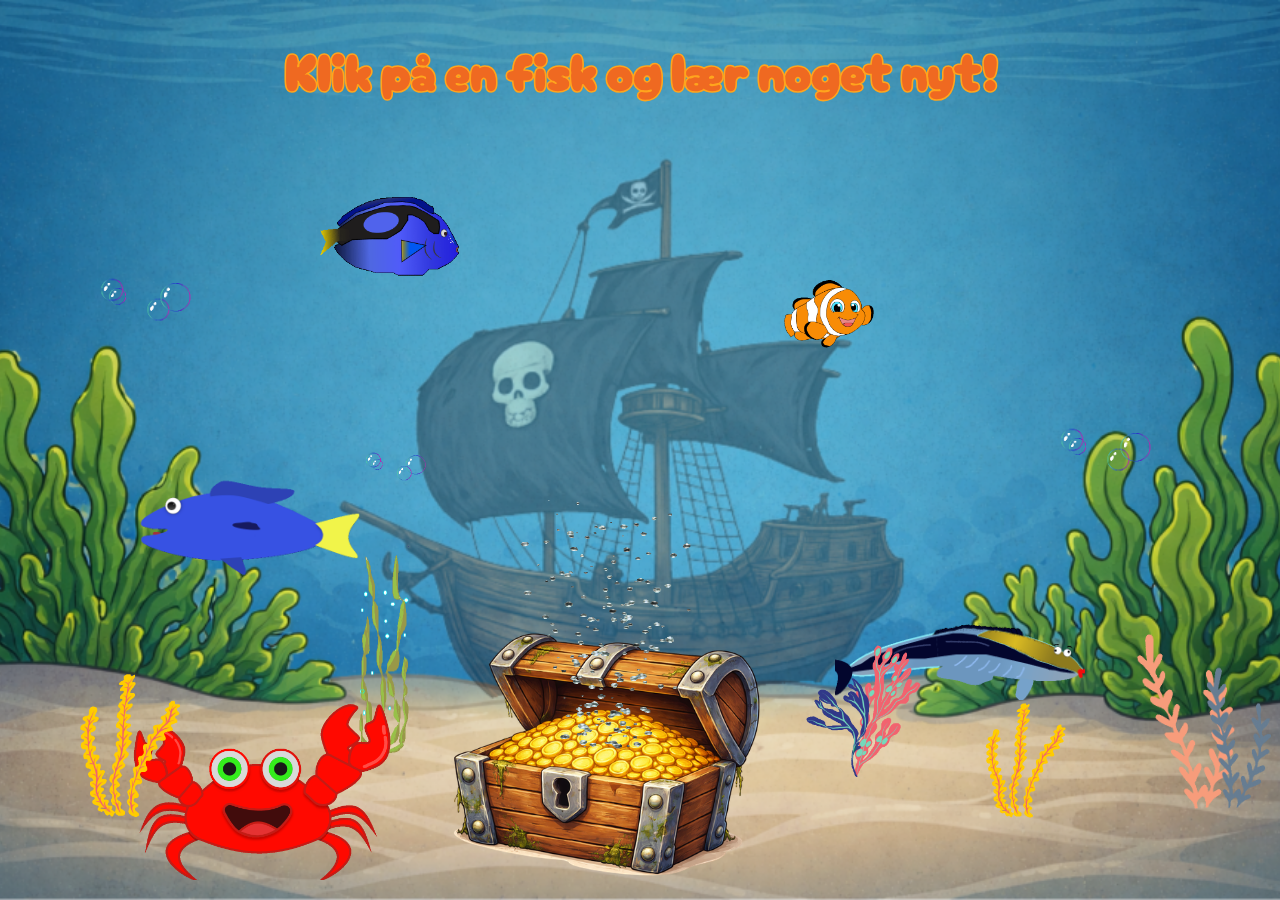
==== index.html @ a8e02406 "H1" ====
<!DOCTYPE html>
<html lang="en">
<head>
    <meta charset="UTF-8">
    <meta name="viewport" content="width=device-width, initial-scale=1.0">
    <title>Akvarium case</title>
    <link rel="stylesheet" href="css/style.css">
    <link href='https://fonts.googleapis.com/css?family=Cherry Bomb One' rel='stylesheet'>
</head>
<body>
    <h1 class="title">Klik på en fisk og lær noget nyt!</h1>


    <!-- Billedet af skattekisten - med class "skattekiste" -->
<img src="img/skattekiste.png" alt="skattekiste" class="skattekiste">

<!-- Gif'en af krabben med class "krabbe" -->
 <img src="gifs/fisk/krabbe.gif" alt="krabbe" class="krabbe">
    
 <!-- Gif'en af bobler fra kisten med class "bubbles-chest" -->
<img src="gifs/bubble-sticker-by-arata.gif" alt="bobbler gif" class="bubbles-chest">

<!-- Gifs af små bobler med class "bubbles-small 1/2" -->
<img src="gifs/fire-bobler.gif" alt="Små bobler" class="bubbles-small-1">
<img src="gifs/fire-bobler.gif" alt="Små bobler" class="bubbles-small-2">
<img src="gifs/fire-bobler.gif" alt="Små bobler" class="bubbles-small-3">

<!-- Gif'en af pink koral med class "pink-coral" -->
<img src="gifs/pink-coral.gif" alt="Pink koral" class="pink-coral">

<!-- Gifs af gul koral med class "yellow-coral" -->
<img src="gifs/vegan-sticker.gif" alt="Gul koral" class="yellow-coral-1">
<img src="gifs/vegan-sticker.gif" alt="Gul koral" class="yellow-coral-2">

<!-- Gif'en af grøn tang med class "green-seaweed" -->
<img src="gifs/tang.gif" alt="Grøn tang" class="green-seaweed">

<!-- Gif'en af koral der bevæger sig med class "moving-coral" -->
<img src="gifs/water-ocean.gif" alt="Koral der bevæger sig" class="moving-coral">

<!-- Alle fiske-GIF's (Udover krabben) -->
<img src="gifs/fisk/blaachromisfisk.gif" alt="Blå chromis fisk" class="blob">
<img src="gifs/fisk//nemo.gif" alt="Klovnfisk" class="nemo">
<img src="gifs/fisk/paletkirurgfisk.gif" alt="Kirurgfisk" class="dory">
<img src="gifs/fisk/pallepudsefisk.gif" alt="Pudsefisk" class="palle">

<!-- Talebobbel med class "text-felt" -->
 <img src="img/talebobbel-kalle.webp" alt="Talebobbel" class="text-felt-to">

    <script src="js/script.js"></script>
</body>
</html>
---- css/style.css ----
body{
    background-image: url("../img/baggrund.png");
    background-size: cover;
    background-position: center;
    background-attachment: fixed;

}


.title{
color: #EF6921; 
-webkit-text-stroke: 0.1rem #ffa51d;
text-shadow: 1px #FFA51D;
font-family: 'Cherry Bomb One';
font-size: 50px;
text-align: center;
word-spacing: -6px;

animation: blink-title ease-in-out 2.6s infinite;
}

@keyframes blink-title {
    0% { 
    opacity: 1; 
    }  
    
    20% { 
    opacity: 1;
    }

    40% {
    opacity: 0.4;  
    }

    50% { 
    opacity: 0.4; 
    } 

    60% {
    opacity: 0.4;
    }

    80% {
    opacity: 1;
    }

    100% {
    opacity: 1;
    }
}




.skattekiste {
    position: absolute;
    bottom: 20px;
    left: 47%;
    transform: translateX(-50%);
    width: 330px;
    height: auto;

}


.bubbles-chest {
    position: absolute;
    bottom:150px;
    left: 47%;
    transform: translateX(-50%);
    width: 200px;
    height: 250px;

}

.bubbles-small-1 {
    position: absolute;
    bottom: 400px;
    left: 30%;
    transform: translateX(-50%);
    width: 100px;
    height: auto;
}

.bubbles-small-2 {
    position: absolute;
    bottom: 550px;
    left: 10%;
    transform: translateX(-50%);
    width: 150px;
    height: auto;
}

.bubbles-small-3 {
    position: absolute;
    bottom: 400px;
    left: 85%;
    transform: translateX(-50%);
    width: 150px;
    height: auto;
}

.pink-coral {
    position: absolute;
    bottom: 120px;
    left: 67%;
    transform: translateX(-50%);
    width: 140px;
    height: auto;
}

.yellow-coral-1 {
    position: absolute;
    bottom: 80px;
    left: 80%;
    transform: translateX(-50%);
    width: 120px;
    height: auto;
}

.yellow-coral-2 {
    position: absolute;
    bottom: 80px;
    left: 10%;
    transform: translateX(-50%);
    width: 150px;
    height: auto;
}

.moving-coral {
    position: absolute;
    bottom: 85px;
    left: 95%;
    transform: translateX(-50%);
    width: 200px;
    height: auto;
    animation: moveCoral 3s ease-in-out infinite alternate;
}

.green-seaweed {
    position: absolute;
    bottom: 140px;
    left: 30%;
    transform: translateX(-50%);
    width: 50px;
    height: auto;
    z-index: -1;
}

/* ---------------------------------------------------------------------------- */
/* Nemo afsnit ---------------------------------------------------------------- */
/* ---------------------------------------------------------------------------- */


.nemo {
    position: absolute;
    bottom: 500px;
    left: 70%;
    transform: translateX(-50%);
    width: 350px;
    height: auto;
    
    animation: move-nemo-right-and-left 10s ease-in-out infinite ;

}

/* Laver bevægelsen med start og slut punkter til .nemo*/

@keyframes move-nemo-right-and-left {
    
    /* Procenterne viser hvor langt i animations processen vi er, altså ift. tiden animationen varer */

    0% {
        left: 10%;  
        /* Left fortæller om at objektet er placeret 10% fra venstre kanten */
        bottom: 500px;
        /* Bottom bruges til at flytte rundt på fisken, så den kan svømme op/ned  */
        transform: scaleX(1);
        /* scaleX kan bruges til at f.eks spejlvende fisken */
        
    }

    15% {
        bottom: 400px;
        transform: scaleX(1) translateY(-20px); 
        /* TranslateY giver fisken et lille hop nedad */
    }

    30% {
        transform: scaleX(1) translateY(30px);
        /* TranslateY giver fisken et lille hop opad */
    }

    45% {
        /* sørger for at fisken først vender sig mod slutningen af retningen */
        transform: scaleX(1); 
        
    }
    50% {
        left: 70%;

         /*Spejlvender fisken igen, så den svømmer den anden vej igen  */
        transform: scaleX(-1); 
    }

    65% {
        bottom: 150px;
        transform: scaleX(-1) translateY(-10px);
    }

    75% {
        transform: scaleX(-1) translateY(20px);
    }

    95% {
        
        /* sørger for at fisken først vender sig mod slutningen af retningen */
        transform: scaleX(-1); 
    }
    100% {
        left: 10%;             /* Er tilbage ved starten */
        transform: scaleX(1);  /* Vender sig om igen */
    }
}



/* ---------------------------------------------------------------------------- */
/* Dory afsnit ---------------------------------------------------------------- */
/* ---------------------------------------------------------------------------- */

.dory {
    position: absolute;
    bottom: 550px;
    z-index: -2;
    left: 30%;
    transform: translateX(-50%);
    width: 400px;
    height: auto;

    animation: move-dory-right-and-left 9s ease-in-out infinite ;
}


/* Laver bevægelsen med start og slut punkter til .dory*/

@keyframes move-dory-right-and-left {
    
    /* Procenterne viser hvor langt i animations processen vi er, altså ift. tiden animationen varer */

    0% {
        left: 10%;  
        /* Left fortæller om at objektet er placeret 10% fra venstre kanten */
        transform: scaleX(1);
        /* scaleX spejlvender så fisken kigger mod højre */
        
    }

    15% {
        transform: scaleX(1) translateY(-30px); 
        /* TranslateY giver fisken et lille hop nedad */
    }

    30% {
        transform: scaleX(1) translateY(50px);
        /* TranslateY giver fisken et lille hop opad */
    }

    45% {
        /* sørger for at fisken først vender sig mod slutningen af retningen */
        transform: scaleX(1); 
        
    }
    50% {
        left: 70%;

         /*Spejlvender fisken igen, så den svømmer den anden vej igen  */
        transform: scaleX(-1); 
    }

    65% {
        transform: scaleX(-1) translateY(-30px);
    }

    75% {
        transform: scaleX(-1) translateY(50px);
    }

    95% {
        
        /* sørger for at fisken først vender sig mod slutningen af retningen */
        transform: scaleX(-1); 
    }
    100% {
        left: 10%;             /* Er tilbage ved starten */
        transform: scaleX(1);  /* Vender sig om igen */
    }
}


/* ---------------------------------------------------------------------------- */
/* Palle afsnit ---------------------------------------------------------------- */
/* ---------------------------------------------------------------------------- */


.palle {
    position: absolute;
    bottom: 200px;
    left: 75%;
    transform: translateX(-50%);
    z-index: -2;
    width: 250px;
    height: auto;
    
    animation: move-palle-around 15s ease-in-out infinite ;
} 

/* Laver bevægelsen med start og slut punkter til .palle*/

@keyframes move-palle-around {
    
    /* Procenterne viser hvor langt i animations processen vi er, altså ift. tiden animationen varer */

    0% {
        left: 20%;  
        bottom: 200px;
        /* Left fortæller om at objektet er placeret 10% fra venstre kanten */
        transform: scaleX(1);

        
    }

    15% {
        bottom: 400px; 
        /* Bruger bottom til at flytte fisken op og ned */
        transform: scaleX(1) translateY(-20px); 
        /* TranslateY giver fisken et lille hop nedad */
    }

    30% {
        transform: scaleX(1) translateY(30px);
        /* TranslateY giver fisken et lille hop opad */
    }

    45% {
        /* sørger for at fisken først vender sig mod slutningen af retningen */
        transform: scaleX(1); 
        
    }
    50% {
        left: 70%;
        bottom: 550px;
         /*Spejlvender fisken, så den svømmer den anden vej igen  */
        transform: scaleX(-1); 
    }

    65% {
        transform: scaleX(-1) translateY(-10px);
    }

    75% {
        transform: scaleX(-1) translateY(20px);
    }

    95% {
        
        /* sørger for at fisken først vender sig om igen, mod slutningen af retningen */
        transform: scaleX(-1); 
    }
    100% {
        left: 20%;             
        transform: scaleX(1);  /* Vender sig om igen */
    }
}


/* ---------------------------------------------------------------------------- */
/* Blob afsnit ---------------------------------------------------------------- */
/* ---------------------------------------------------------------------------- */


.blob {
    position: absolute;
    bottom: 300px;
    left: 20%;
    transform: translateX(-50%);
    width: 280px;
    height: auto;


 animation: move-blob-left-and-right 13s ease-in-out infinite;
}



/* Laver bevægelsen med start og slut punkter til .blob*/

@keyframes move-blob-left-and-right {
    

    0% {
        left: 80%;  
        transform: scaleX(1);
        
    }

    15% {
        transform: scaleX(1) translateY(-20px); 

    }

    30% {
        transform: scaleX(1) translateY(30px);

    }

    45% {

        transform: scaleX(1); 

        
    }
    50% {
        left: 20%;
    transform: scaleX(1);
    }
        
    

    65% {
        transform: scaleX(-1) translateY(-10px);
    
    }

    75% {
        transform: scaleX(-1) translateY(20px);
    }

    95% {
        

        transform: scaleX(-1); 
    }
    100% {
        left: 80%;             
        transform: scaleX(1); 
    }
}


/* ---------------------------------------------------------------------------- */
/* Krabbe afsnit ---------------------------------------------------------------- */
/* ---------------------------------------------------------------------------- */


.krabbe {
    position: absolute;
    bottom: 20px;
    left: 20%;
    transform: translateX(-50%);
    width: 270px;
    height: auto;


    animation: make-crab-jump 7s ease-in-out infinite;
}


@keyframes make-crab-jump {
    
    0% { 
        transform: translateY(0);
    }

    5% {
        transform: translateY(-40px);
    }

    10%{
        transform: translateY(0);
    }

    100% {
        transform: translateY(0);
    }
}



/* ---------------------------------------------------------------------------- */
/* Talebobbel afsnit ---------------------------------------------------------- */
/* ---------------------------------------------------------------------------- */

.text-felt-to{
 position: absolute;
    bottom: 200px;
    left: 15%;
    transform: translateX(-50%);
    z-index: -1;
    width: 240px;
    height: auto;
    opacity: 0;

    animation: show-text 18s ease-in-out infinite;
    animation-delay: 5.5s;
}

@keyframes show-text {
    0%{
        opacity: 0;
    }
    10%{
        opacity: 1;
    }

    40%{
        opacity: 1;
    }
    
    50%{
        opacity: 1;
    }

    65% {
        opacity: 0;
    }

    90% {
        opacity: 0;
    }
}
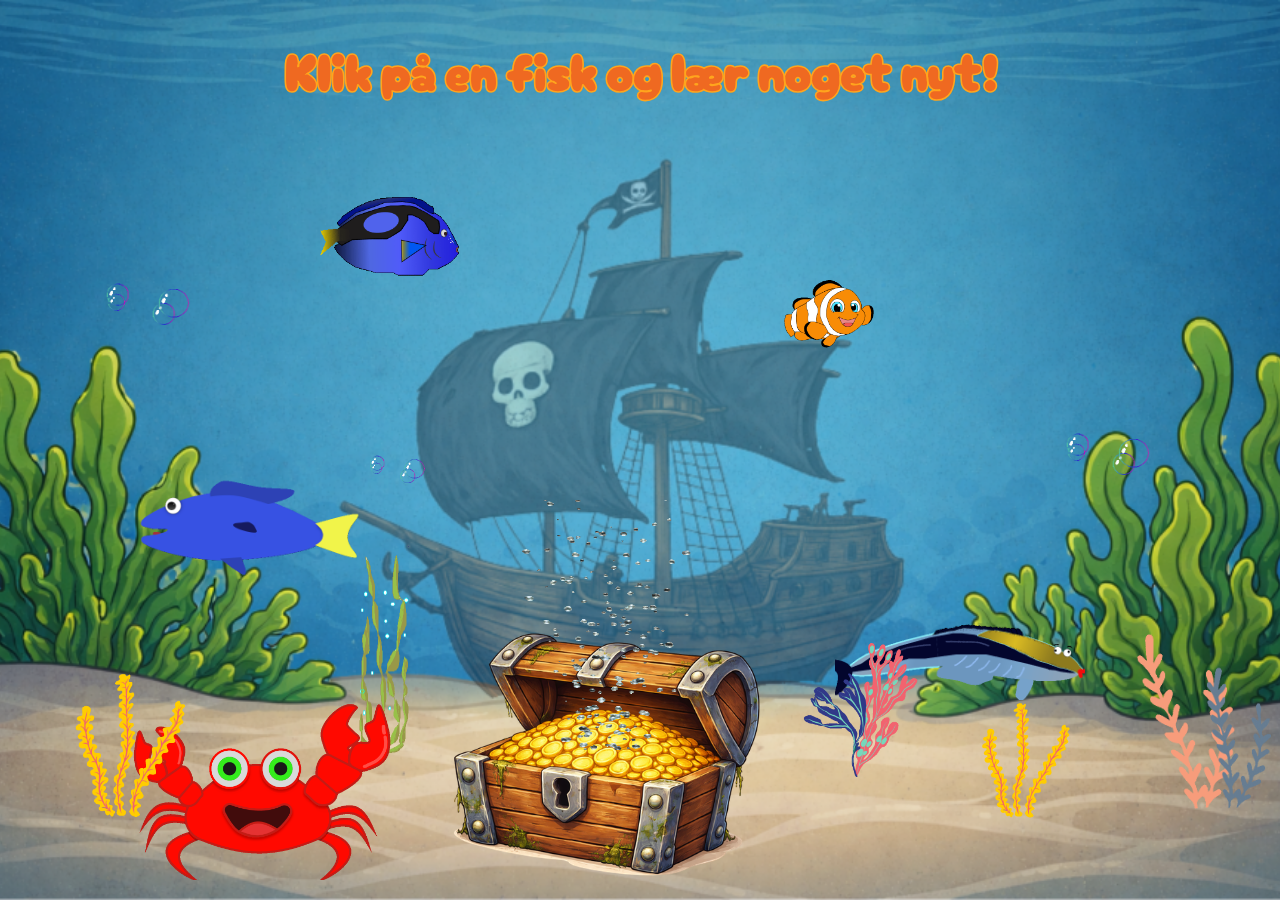
==== commit 8209f058: "rettede nemo fejl" ====
--- a/index.html
+++ b/index.html
@@ -40,7 +40,7 @@
 
 <!-- Alle fiske-GIF's (Udover krabben) -->
 <img src="gifs/fisk/blaachromisfisk.gif" alt="Blå chromis fisk" class="blob">
-<img src="gifs/fisk//nemo.gif" alt="Klovnfisk" class="nemo">
+<img src="gifs/fisk/nemo.gif" alt="Klovnfisk" class="nemo">
 <img src="gifs/fisk/paletkirurgfisk.gif" alt="Kirurgfisk" class="dory">
 <img src="gifs/fisk/pallepudsefisk.gif" alt="Pudsefisk" class="palle">
 
--- a/css/style.css
+++ b/css/style.css
@@ -162,6 +162,7 @@
     transform: translateX(-50%);
     width: 350px;
     height: auto;
+      cursor: pointer;
     
     animation: move-nemo-right-and-left 10s ease-in-out infinite ;
 
@@ -240,6 +241,7 @@
     transform: translateX(-50%);
     width: 400px;
     height: auto;
+      cursor: pointer;
 
     animation: move-dory-right-and-left 9s ease-in-out infinite ;
 }
@@ -314,6 +316,7 @@
     z-index: -2;
     width: 250px;
     height: auto;
+      cursor: pointer;
     
     animation: move-palle-around 15s ease-in-out infinite ;
 } 
@@ -389,6 +392,7 @@
     transform: translateX(-50%);
     width: 280px;
     height: auto;
+    cursor: pointer;
 
 
  animation: move-blob-left-and-right 13s ease-in-out infinite;
@@ -463,6 +467,7 @@
     transform: translateX(-50%);
     width: 270px;
     height: auto;
+    cursor: pointer;
 
 
     animation: make-crab-jump 7s ease-in-out infinite;
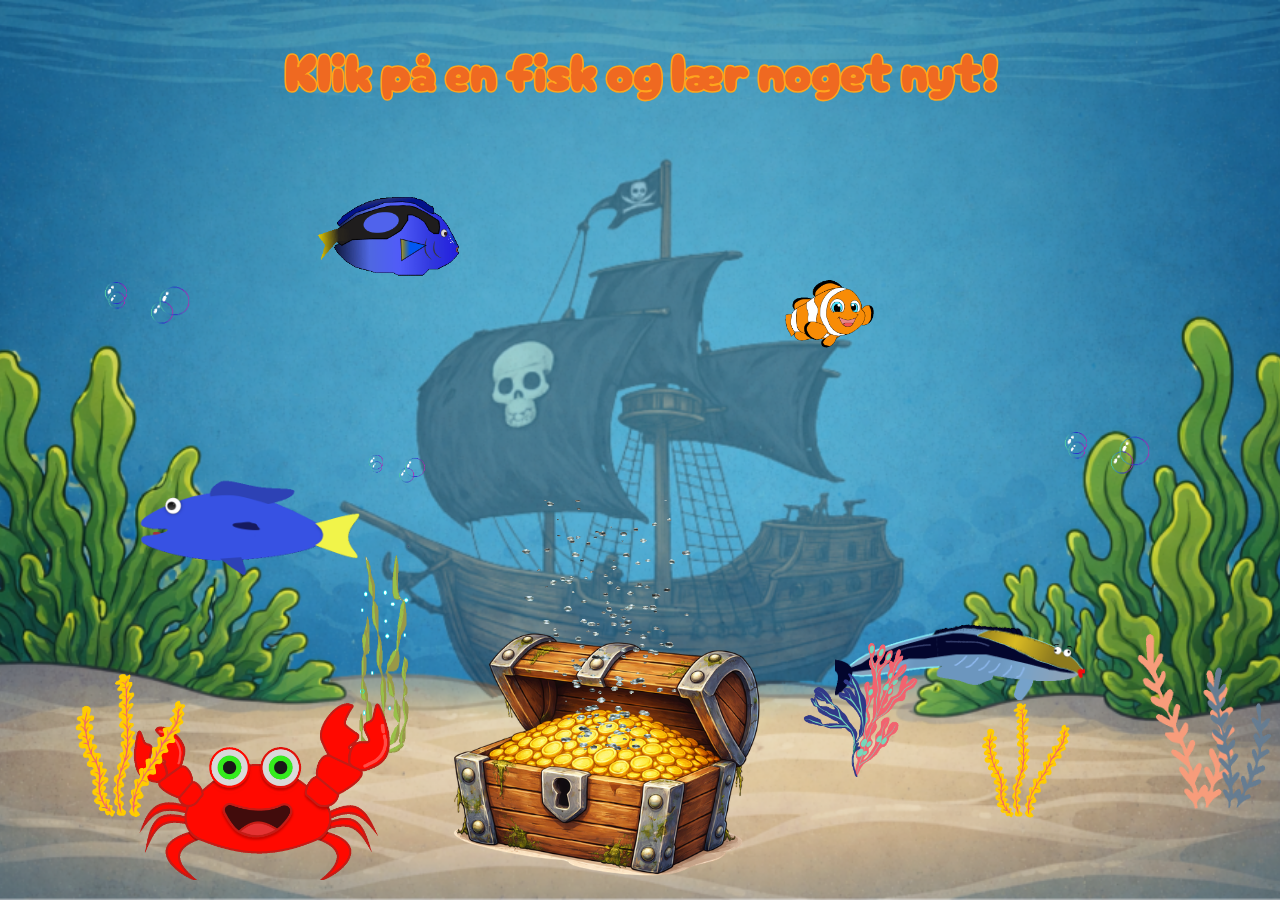
==== commit 4891694a: "sat ny nemo-gif ind" ====
--- a/index.html
+++ b/index.html
@@ -40,7 +40,7 @@
 
 <!-- Alle fiske-GIF's (Udover krabben) -->
 <img src="gifs/fisk/blaachromisfisk.gif" alt="Blå chromis fisk" class="blob">
-<img src="gifs/fisk/nemo.gif" alt="Klovnfisk" class="nemo">
+<img src="gifs/fisk/rigtig-nemo.gif" alt="Klovnfisk" class="nemo">
 <img src="gifs/fisk/paletkirurgfisk.gif" alt="Kirurgfisk" class="dory">
 <img src="gifs/fisk/pallepudsefisk.gif" alt="Pudsefisk" class="palle">
 
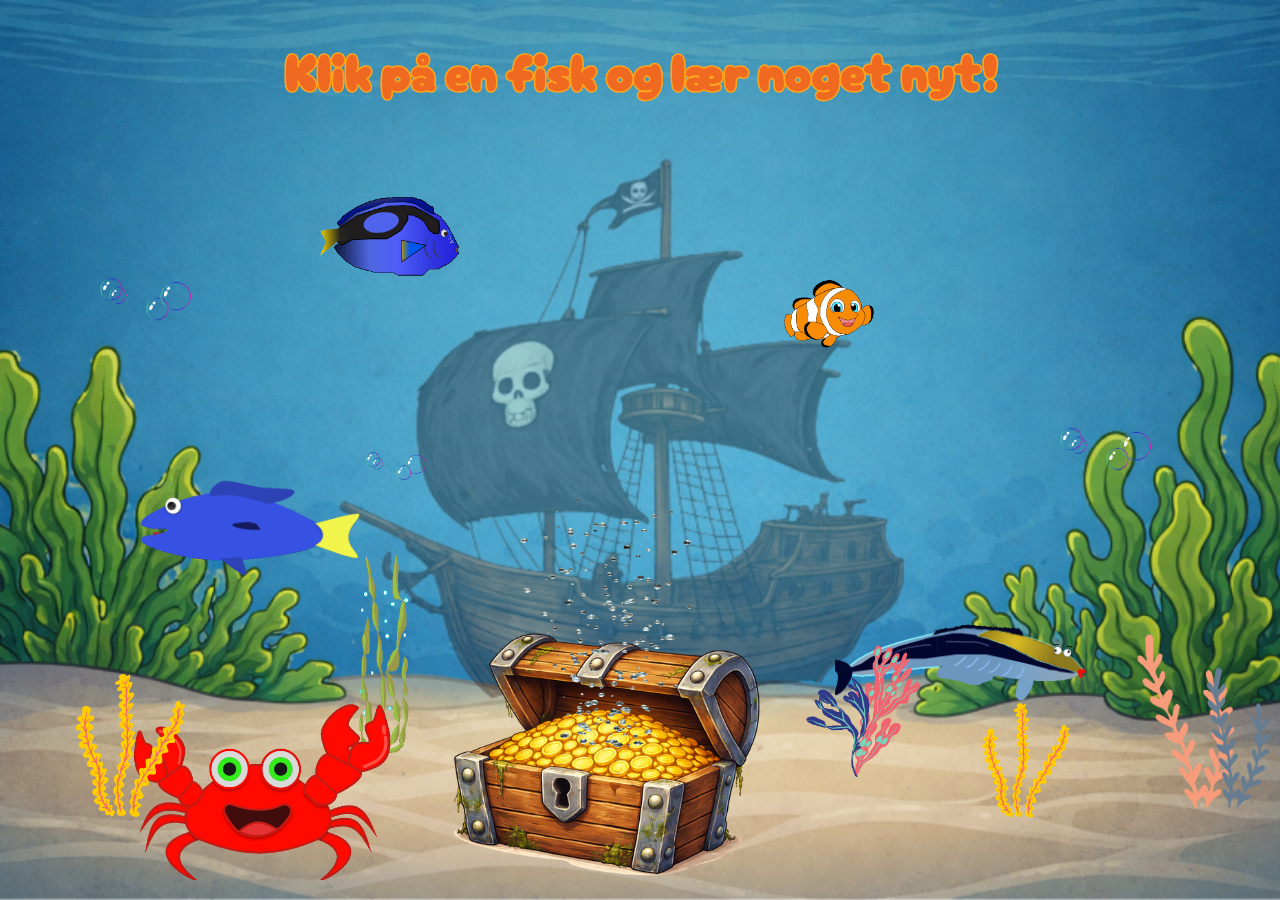
==== commit 45c4ad46: "commit-Natasja Indsætter tooltip i HTML" ====
--- a/index.html
+++ b/index.html
@@ -46,7 +46,8 @@
 
 <!-- Talebobbel med class "text-felt" -->
  <img src="img/talebobbel-kalle.webp" alt="Talebobbel" class="text-felt-to">
-
+ 
+ <div id="tooltip" class="tooltip"></div>
     <script src="js/script.js"></script>
 </body>
 </html>
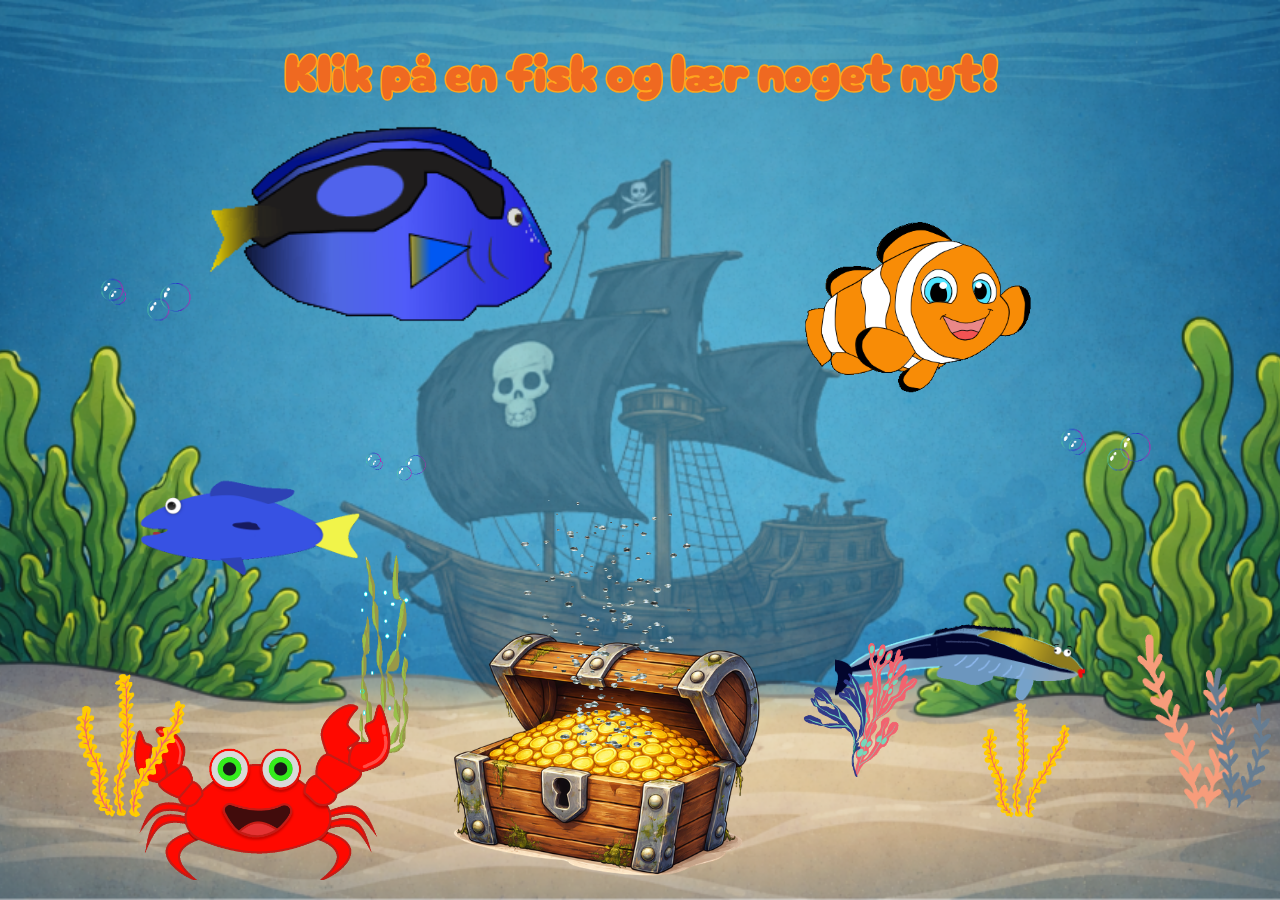
==== commit 8f4bfbd8: "rettelse af navn på paletkirugfisk" ====
--- a/index.html
+++ b/index.html
@@ -41,7 +41,7 @@
 <!-- Alle fiske-GIF's (Udover krabben) -->
 <img src="gifs/fisk/blaachromisfisk.gif" alt="Blå chromis fisk" class="blob">
 <img src="gifs/fisk/rigtig-nemo.gif" alt="Klovnfisk" class="nemo">
-<img src="gifs/fisk/paletkirurgfisk.gif" alt="Kirurgfisk" class="dory">
+<img src="gifs/fisk/paletkirugfisk.gif" alt="Kirurgfisk" class="dory">
 <img src="gifs/fisk/pallepudsefisk.gif" alt="Pudsefisk" class="palle">
 
 <!-- Talebobbel med class "text-felt" -->
--- a/css/style.css
+++ b/css/style.css
@@ -236,7 +236,7 @@
 .dory {
     position: absolute;
     bottom: 550px;
-    z-index: -2;
+    z-index: 1;
     left: 30%;
     transform: translateX(-50%);
     width: 400px;
@@ -538,3 +538,113 @@
     }
 }
 
+/* Containeren der holder dem ved siden af hinanden */
+.aquarium-popup {
+    display: flex;
+    align-items: center;
+    justify-content: center;
+    gap: 15px;
+    width: 80vw; /* Gør den bredere så den ligner billedet */
+    max-width: 1100px;
+    pointer-events: auto;
+    transform: translate(-60%, -10%);
+}
+.blue-bubble {
+    background-color: #8cd3f5; /* Den lyseblå farve fra dit billede */
+    border-radius: 15px;
+    padding: 30px;
+    position: relative;
+    box-shadow: 0 4px 15px rgba(0,0,0,0.1);
+    flex: none;
+    height: 400px;
+}
+
+/*Natasja Commit*/
+.blue-bubble h2 {
+    margin: 0 0 10px 0;
+    font-size: 2rem;
+    color:#000;
+    font-family: "cherry bomb one";
+}
+
+
+.blue-bubble p {
+    color: #000;
+    font-family: "Cherry bomb one"; /* Eller en lignende "rund" font */
+    font-size: 1.6rem;
+    font-weight: regular;
+    line-height: 1.5;
+    margin: 0;
+    border-radius: 10px; 
+}
+
+.close-icon {
+    position: absolute;
+    top: 10px;
+    right: 15px;
+    font-size: 30px;
+    cursor: pointer;
+    color: blue;
+}
+
+.blue-bubble,
+.tooltip {
+    width: 420px;
+    max-width: 90vw;
+    padding: 20px;
+    border-radius: 12px;
+}
+/*Natasja Commit slut*/
+
+
+/* EMILIE COMMIT STARTER HER */
+.tooltip {
+   position: fixed;
+   top: 50%;
+   left: 50%;
+   transform: translate(-50%, -50%);
+   background-color: none;
+   color: #fff;
+   border-radius: 16px;
+   font-size: 40px;
+   line-height: 1.5;
+   
+   
+   opacity: 0;
+   transition: opacity 0.25s ease;
+   pointer-events: none;
+   z-index: 9999;
+   display: none;
+   font-family: "Cherry-Bomb-One";
+}
+
+.tooltip img {
+    max-width: 500px; /* Juster størrelsen på fisken i kortet her */
+    height: auto;
+}
+
+.tooltip.is-visible {
+   opacity: 1;
+}
+/* EMILIE COMMIT STOPPER HER */
+
+
+
+.paused {
+    animation-play-state: paused;
+}
+
+/*!important er grimt, men det er den nemmeste måde at tvinge fisken væk fra dens gamle placering, når du er i gang med at lære*/
+
+.active-fish {
+    position: fixed !important;
+    top: 300px !important;
+    left: 700px !important;
+    width: 420px !important;
+    max-width: none !important;
+    height: auto !important;
+    bottom: auto !important;
+    transform: scaleX(-1) !important;
+    z-index: 9999 !important;
+    
+}
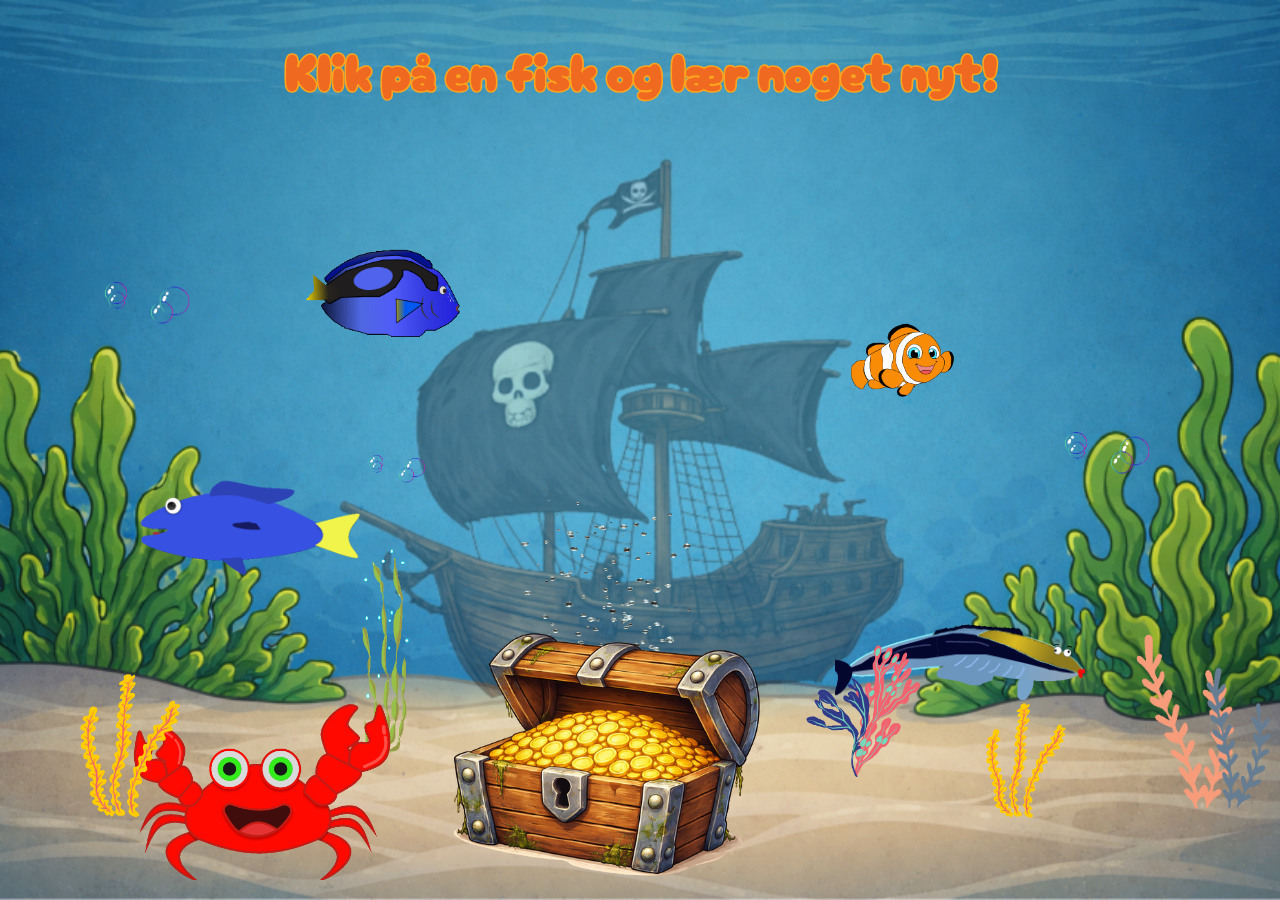
==== commit e8081f83: "Linking" ====
--- a/index.html
+++ b/index.html
@@ -47,6 +47,10 @@
 <!-- Talebobbel med class "text-felt" -->
  <img src="img/talebobbel-kalle.webp" alt="Talebobbel" class="text-felt-to">
  
+<a href="vendespil/vendespil.html">
+   <img src="img/skattekiste.png" class="skattekiste" alt="Gå til vendespil">
+</a>
+
  <div id="tooltip" class="tooltip"></div>
     <script src="js/script.js"></script>
 </body>
--- a/css/style.css
+++ b/css/style.css
@@ -62,6 +62,7 @@
     transform: translateX(-50%);
     width: 330px;
     height: auto;
+    cursor: pointer;
 
 }
 
@@ -160,7 +161,7 @@
     bottom: 500px;
     left: 70%;
     transform: translateX(-50%);
-    width: 350px;
+    width:150px;
     height: auto;
       cursor: pointer;
     
@@ -239,7 +240,7 @@
     z-index: 1;
     left: 30%;
     transform: translateX(-50%);
-    width: 400px;
+    width: 180px;
     height: auto;
       cursor: pointer;
 
@@ -585,6 +586,7 @@
     font-size: 30px;
     cursor: pointer;
     color: blue;
+    cursor: pointer;
 }
 
 .blue-bubble,
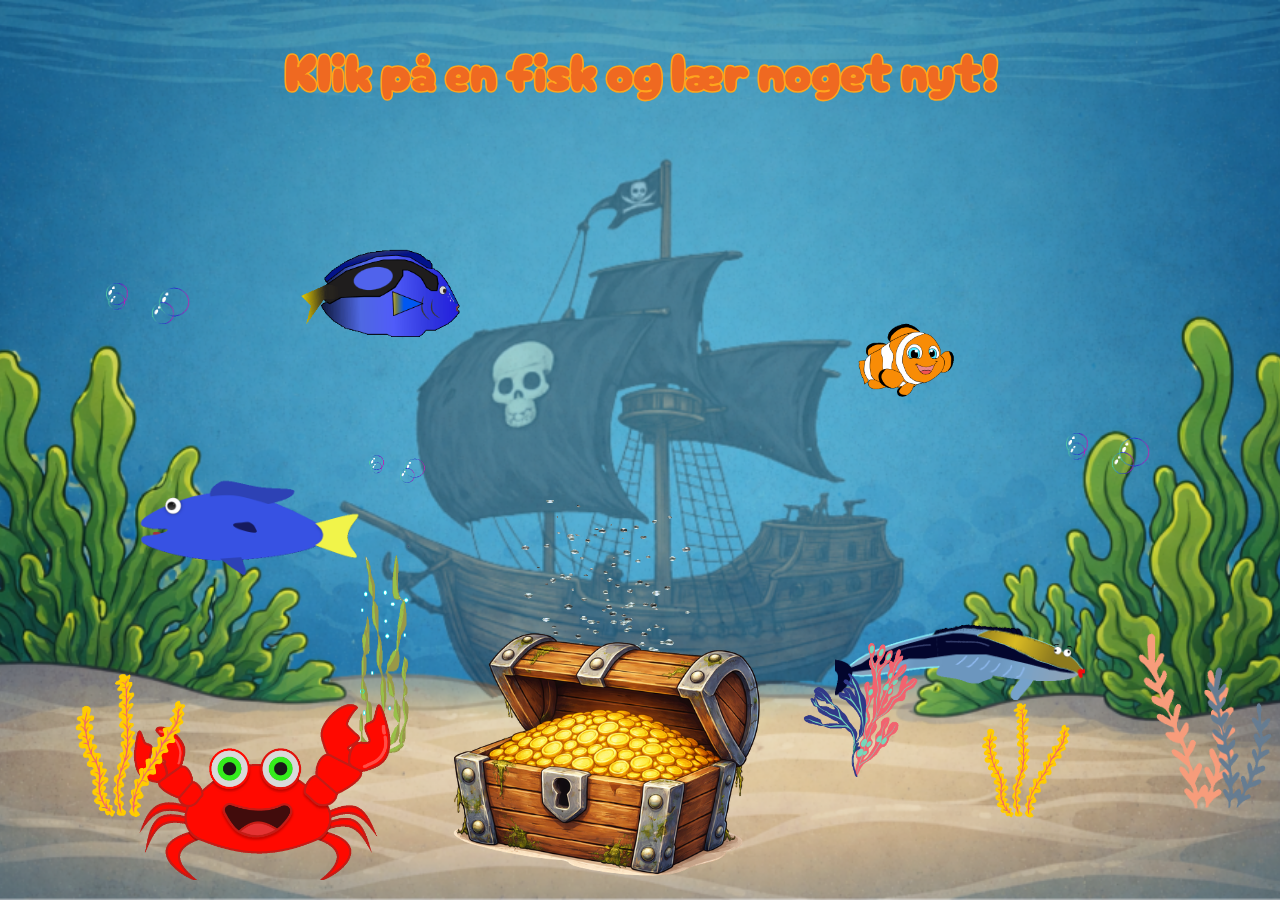
==== commit 1d1e74af: "+++" ====
--- a/index.html
+++ b/index.html
@@ -5,7 +5,7 @@
     <meta name="viewport" content="width=device-width, initial-scale=1.0">
     <title>Akvarium case</title>
     <link rel="stylesheet" href="css/style.css">
-    <link href='https://fonts.googleapis.com/css?family=Cherry Bomb One' rel='stylesheet'>
+    <link href='https://fonts.googleapis.com/css?family=Cherry+Bomb+One' rel='stylesheet'>
 </head>
 <body>
     <h1 class="title">Klik på en fisk og lær noget nyt!</h1>
--- a/css/style.css
+++ b/css/style.css
@@ -539,19 +539,19 @@
     }
 }
 
-/* Containeren der holder dem ved siden af hinanden */
+
 .aquarium-popup {
     display: flex;
     align-items: center;
     justify-content: center;
     gap: 15px;
-    width: 80vw; /* Gør den bredere så den ligner billedet */
+    width: 80vw; 
     max-width: 1100px;
     pointer-events: auto;
     transform: translate(-60%, -10%);
 }
 .blue-bubble {
-    background-color: #8cd3f5; /* Den lyseblå farve fra dit billede */
+    background-color: #8cd3f5; 
     border-radius: 15px;
     padding: 30px;
     position: relative;
@@ -560,7 +560,6 @@
     height: 400px;
 }
 
-/*Natasja Commit*/
 .blue-bubble h2 {
     margin: 0 0 10px 0;
     font-size: 2rem;
@@ -571,7 +570,7 @@
 
 .blue-bubble p {
     color: #000;
-    font-family: "Cherry bomb one"; /* Eller en lignende "rund" font */
+    font-family: "Cherry bomb one"; 
     font-size: 1.6rem;
     font-weight: regular;
     line-height: 1.5;
@@ -596,10 +595,7 @@
     padding: 20px;
     border-radius: 12px;
 }
-/*Natasja Commit slut*/
-
-
-/* EMILIE COMMIT STARTER HER */
+
 .tooltip {
    position: fixed;
    top: 50%;
@@ -621,14 +617,14 @@
 }
 
 .tooltip img {
-    max-width: 500px; /* Juster størrelsen på fisken i kortet her */
+    max-width: 500px; 
     height: auto;
 }
 
 .tooltip.is-visible {
    opacity: 1;
 }
-/* EMILIE COMMIT STOPPER HER */
+
 
 
 
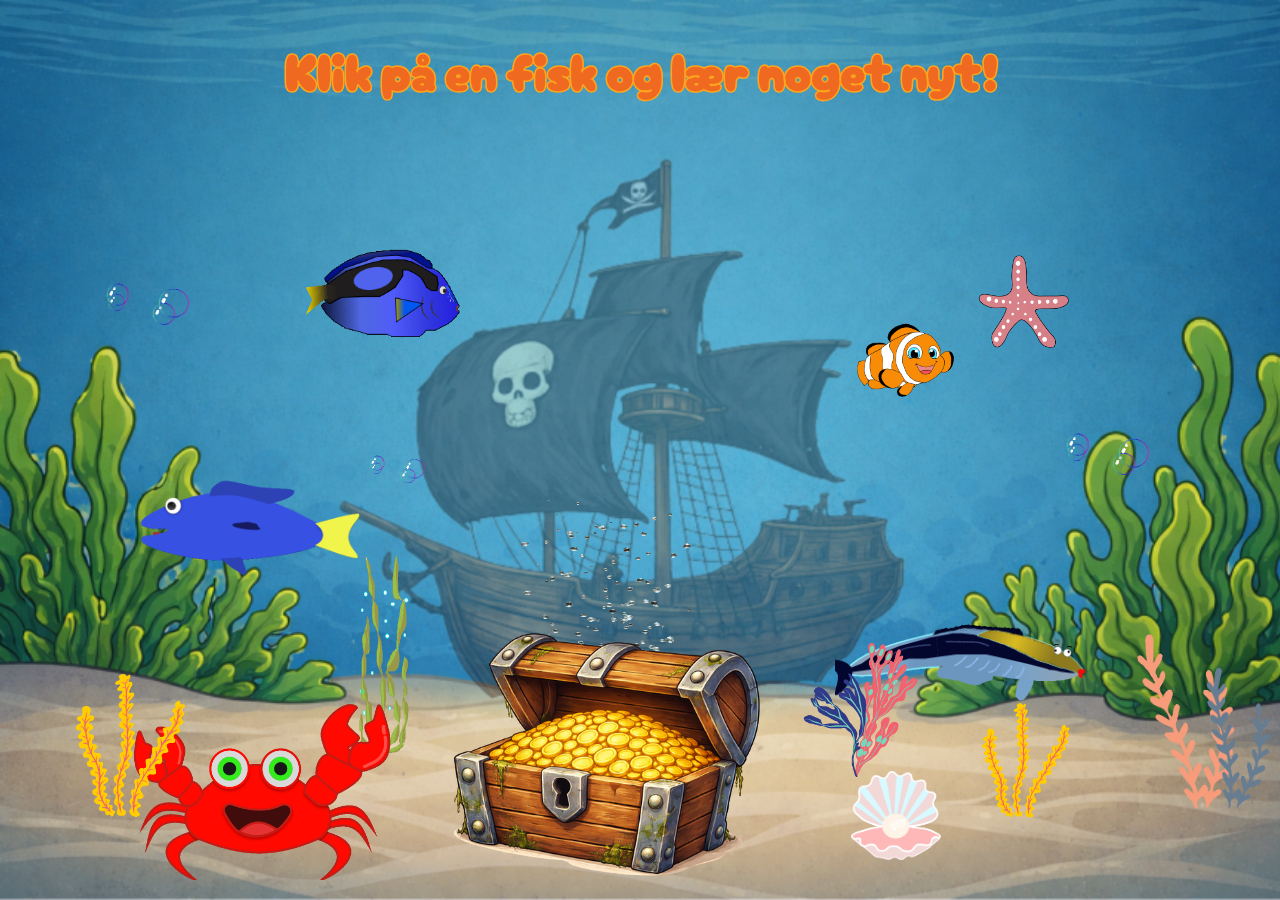
==== commit a6ed9c27: "indsat stjerne og musling" ====
--- a/index.html
+++ b/index.html
@@ -28,6 +28,12 @@
 <!-- Gif'en af pink koral med class "pink-coral" -->
 <img src="gifs/pink-coral.gif" alt="Pink koral" class="pink-coral">
 
+<!-- Gif'en af hjemmelavet stjerne med class "stjerne" -->
+<img src="img/stjerne.png" alt="Stjerne" class="stjerne">
+
+<!-- Gif'en af hjemmelavet musling med class "musling" -->
+<img src="img/musling.png" alt="Musling" class="musling">
+
 <!-- Gifs af gul koral med class "yellow-coral" -->
 <img src="gifs/vegan-sticker.gif" alt="Gul koral" class="yellow-coral-1">
 <img src="gifs/vegan-sticker.gif" alt="Gul koral" class="yellow-coral-2">
--- a/css/style.css
+++ b/css/style.css
@@ -147,6 +147,26 @@
     left: 30%;
     transform: translateX(-50%);
     width: 50px;
+    height: auto;
+    z-index: -1;
+}
+
+.stjerne {
+    position: absolute;
+    bottom: 550px;
+    left: 80%;
+    transform: translateX(-50%);
+    width: 90px;
+    height: auto;
+    z-index: -1;
+}
+
+.musling {
+    position: absolute;
+    bottom: 40px;
+    left: 70%;
+    transform: translateX(-50%);
+    width: 90px;
     height: auto;
     z-index: -1;
 }
